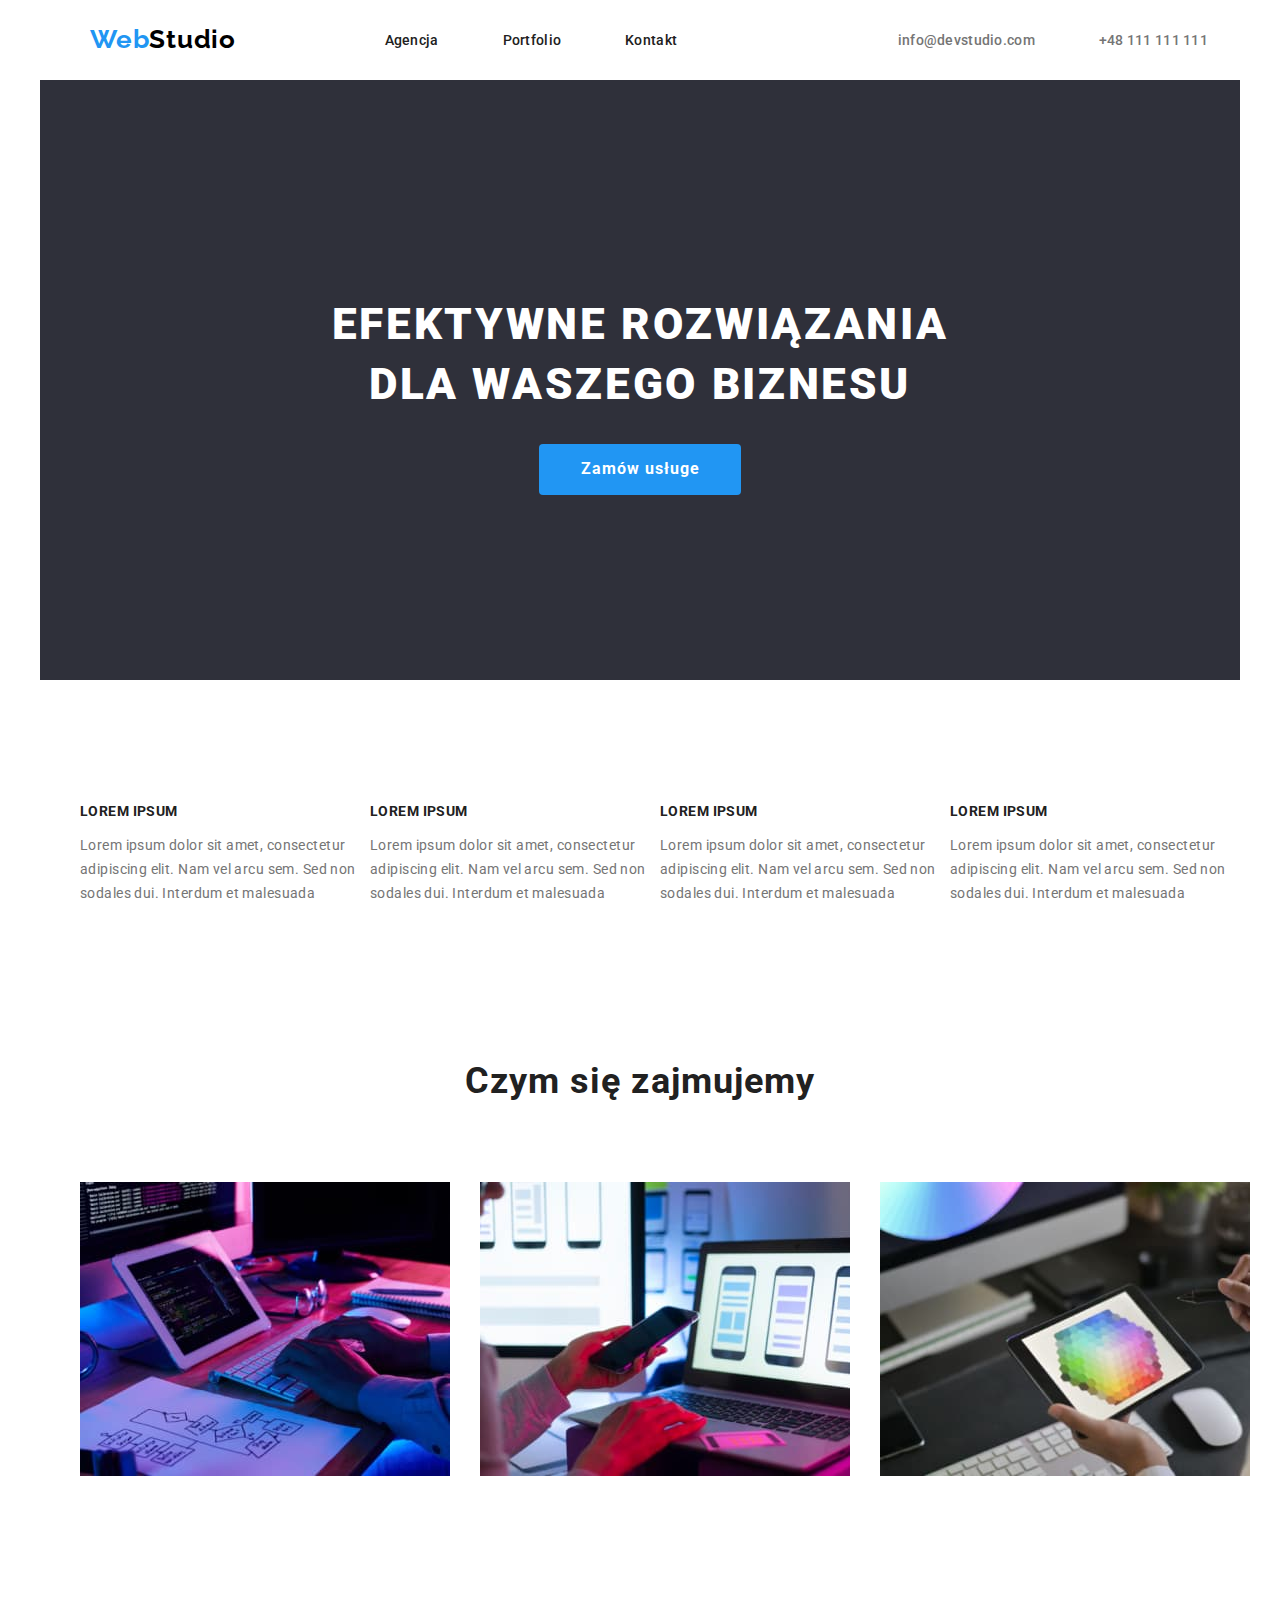
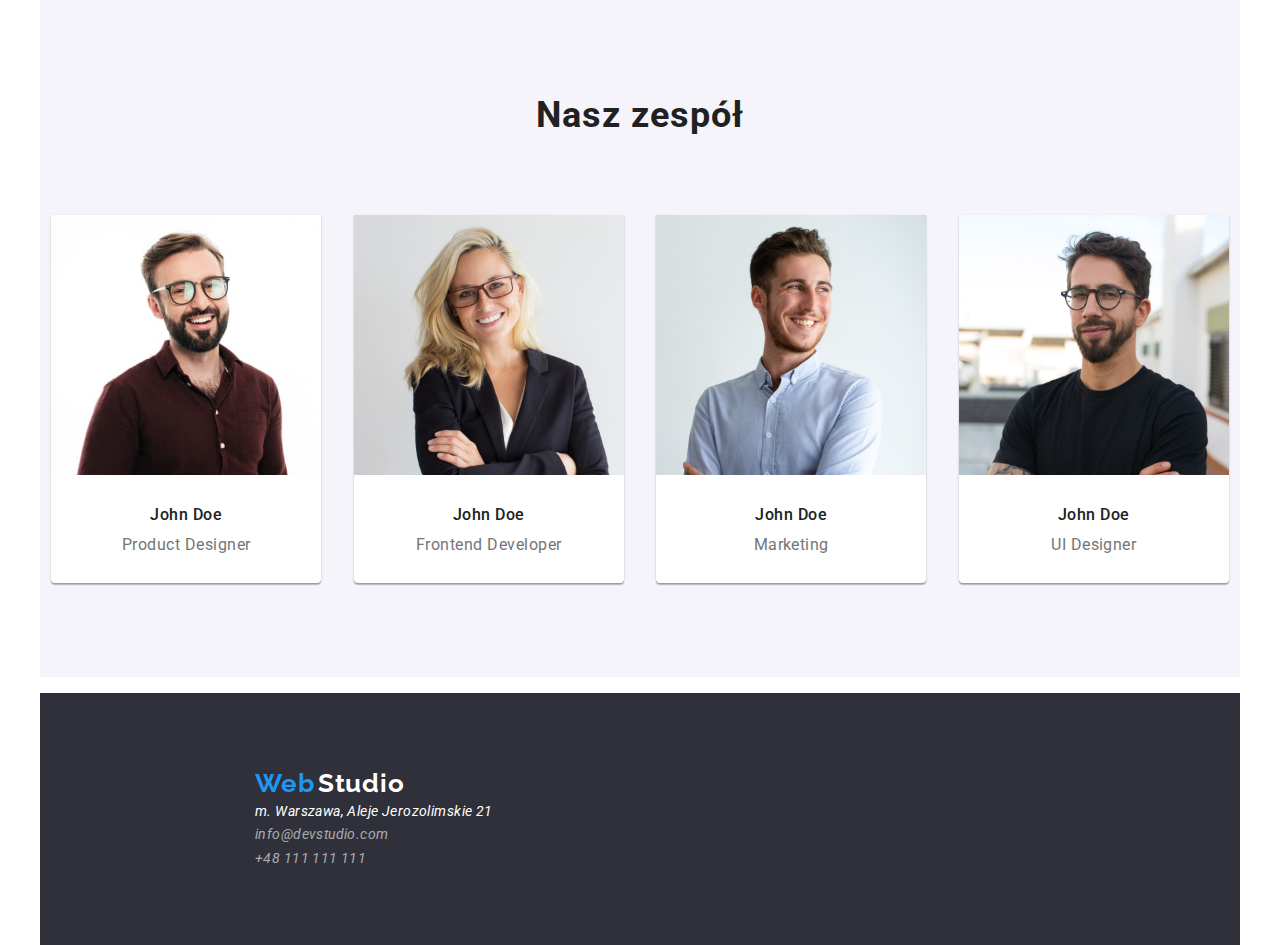
==== index.html @ 2ac33d90 "getting started" ====
<!DOCTYPE html>
<html lang="pl">
  <head>
    <meta charset="UTF-8" />
    <link rel="stylesheet" href="./css/modern-normalize.css" />
    <link rel="stylesheet" href="./css/styles.css" />
    <link rel="preconnect" href="https://fonts.googleapis.com" />
    <link rel="preconnect" href="https://fonts.gstatic.com" crossorigin />
    <link
      href="https://fonts.googleapis.com/css2?family=Raleway:wght@700&family=Roboto:wght@400;500;700;900&display=swap"
      rel="stylesheet"
    />
    <meta http-equiv="X-UA-Compatible" content="IE=edge" />
    <meta name="viewport" content="width=device-width, initial-scale=1.0" />
    <title>WebStudio</title>
  </head>
  <body class="body container">
    <header>
      <div class="menu">
        <a class="logo" href="#"
          ><span class="logo-web">Web</span
          ><span class="logo-studio-top">Studio</span>
        </a>
        <nav>
          <ul class="nav-links">
            <li class="nav-links"><a href="#">Agencja</a></li>
            <li class="nav-links">
              <a href="./portfolio.html" target="_self">Portfolio</a>
            </li>
            <li class="nav-links"><a href="#">Kontakt</a></li>
          </ul>
        </nav>
        <ul class="a-contact">
          <li class="nav-links">
            <a href="mailto:info@devstudio.com">info@devstudio.com</a>
          </li>
          <li class="nav-links">
            <a href="tel:+48111111111">+48 111 111 111</a>
          </li>
        </ul>
      </div>
    </header>
    <main>
      <!-- HERO -->

      <div class="hero">
        <h1>EFEKTYWNE ROZWIĄZANIA DLA WASZEGO BIZNESU</h1>
        <button type="button" class="btn">Zamów usługe</button>
      </div>
      <section class="text">
        <ul class="text-field">
          <li>
            <h3 class="p-title">LOREM IPSUM</h3>
            <p class="p-h3">
              Lorem ipsum dolor sit amet, consectetur adipiscing elit. Nam vel
              arcu sem. Sed non sodales dui. Interdum et malesuada
            </p>
          </li>
          <li>
            <h3 class="p-title">LOREM IPSUM</h3>
            <p class="p-h3">
              Lorem ipsum dolor sit amet, consectetur adipiscing elit. Nam vel
              arcu sem. Sed non sodales dui. Interdum et malesuada
            </p>
          </li>
          <li>
            <h3 class="p-title">LOREM IPSUM</h3>
            <p class="p-h3">
              Lorem ipsum dolor sit amet, consectetur adipiscing elit. Nam vel
              arcu sem. Sed non sodales dui. Interdum et malesuada
            </p>
          </li>
          <li>
            <h3 class="p-title">LOREM IPSUM</h3>
            <p class="p-h3">
              Lorem ipsum dolor sit amet, consectetur adipiscing elit. Nam vel
              arcu sem. Sed non sodales dui. Interdum et malesuada
            </p>
          </li>
        </ul>
      </section>
      <!--czym się zajmujemy-->
      <section class="container">
        <h2>Czym się zajmujemy</h2>

        <ul class="about-work">
          <li class="about-work-images">
            <img
              src="./images/what_we_are_doing/wwad_1.jpg"
              alt="programmer types on a keyboard"
              width="370"
              height="294"
            />
          </li>
          <li class="about-work-images">
            <img
              src="./images/what_we_are_doing/wwad_2.jpg"
              alt="human hold a phone by a laptop"
              width="370"
              height="294"
            />
          </li>
          <li class="about-work-images">
            <img
              src="./images/what_we_are_doing/wwad_3.jpg"
              alt="hand hold a tablet with a color palette"
              width="370"
              height="294"
            />
          </li>
        </ul>
      </section>
      <!--our team-->
      <section class="our-team">
        <h2>Nasz zespół</h2>
        <ul class="team-box">
          <li class="team-item">
            <img
              src="./images/our_team/sq_our_team_1.jpg"
              alt="mężczyzna w bordowej koszuli w okularach"
              width="270"
              height="260"
            />

            <h3 class="team-member">John Doe</h3>
            <p class="team-function">Product Designer</p>
          </li>
          <li class="team-item">
            <img
              src="./images/our_team/sq_our_team_2.jpg"
              alt="fajna blondynka"
              width="270"
              height="260"
            />

            <h3 class="team-member">John Doe</h3>
            <p class="team-function">Frontend Developer</p>
          </li>
          <li class="team-item">
            <img
              src="./images/our_team/sq_our_team_3.jpg"
              alt="facet z głupkowatym uśmieszkiem"
              width="270"
              height="260"
            />

            <h3 class="team-member">John Doe</h3>
            <p class="team-function">Marketing</p>
          </li>
          <li class="team-item">
            <img
              src="./images/our_team/sq_our_team_4.jpg"
              alt="ziomo w czarnym tshircie"
              width="270"
              height="260"
            />
            <h3 class="team-member">John Doe</h3>
            <p class="team-function">UI Designer</p>
          </li>
        </ul>
      </section>
    </main>
    <footer class="footer-box">
      <a href="#"
        ><span class="logo-web">Web</span>
        <span class="logo-studio-bottom">Studio</span>
      </a>

      <address class="footer-inner-box">
        <a href="https://goo.gl/maps/4q8eay3T68nKkzJA6" target="_blank"
          >m. Warszawa, Aleje Jerozolimskie 21</a
        >
        <a class="footer-contact" href="mailto:info@devstudio.com"
          >info@devstudio.com</a
        >
        <a class="footer-contact" href="tel:+48111111111">+48 111 111 111</a>
      </address>
    </footer>
  </body>
</html>
---- css/styles.css ----
:root {
  --background-page-color: #ffffff;
  --brand-color-contrast-color: #2196f3;
  --brand-color-background: #2f303a;
  --brand-color-dark: #000000;
  --brand-color-dirty: #e5e5e5;
  --brand-color-bright: #ffffff;
  --brand-color-contact: #757575;
  --brand-color-text: #212121;
  --brand-color-our-team: #f5f4fa;
  --brand-color-description: #757575;
}
body {
  font-family: "roboto", sans-serif;
  color: var(--brand-color-text);
  background-color: var(--background-page-color);
  letter-spacing: 0.03em;
}
.hero {
  display: flex;
  height: 600px;
  flex-direction: column;
  align-items: center;
  justify-content: center;
  color: var(--brand-color-bright);
  background-color: var(--brand-color-background);
  text-align: center;
  letter-spacing: 0.06em;
}
h1 {
  display: flex;
  height: 120px;
  width: 696px;
  font-weight: 900;
  font-size: 44px;
  line-height: 1.36;
  color: var(--brand-color-bright);
  background-color: var(--brand-color-background);
  text-align: center;
  letter-spacing: 0.06em;
}
header {
  background-color: var(--brand-color-bright);
  font-weight: 500;
  color: var(--brand-color-text);
  font-size: 14px;
  line-height: 1.17;
  align-items: center;
  letter-spacing: 0.02em;
}
.about-us {
  background-color: var(--background-page-color);
}
.our-team {
  background-color: var(--brand-color-our-team);
}
.btn {
  font-family: "Roboto";
  font-style: normal;
  font-weight: 700;
  font-size: 16px;
  line-height: 1.88;
  display: block;
  align-items: center;
  letter-spacing: 0.06em;
  background-color: var(--brand-color-contrast-color);
  color: var(--brand-color-bright);
  cursor: pointer;
  padding-top: 10px;
  padding-bottom: 10px;
  padding-left: 42px;
  padding-right: 41px;
  border: none;
  border-radius: 4px;
  flex-wrap: nowrap;
}
.btn-portfolio {
  background: var(--brand-color-our-team);
  border-radius: 4px;
  font-weight: 500;
  font-size: 16px;
  line-height: 1.62;
  text-align: center;
  letter-spacing: 0.03em;
  color: var(--brand-color-text);
  cursor: pointer;
  padding-top: 6px;
  padding-bottom: 6px;
  padding-left: 22px;
  padding-right: 22px;
  border: none;
}
.btn-portfolio:hover,
.btn-portfolio:focus {
  background: var(--brand-color-contrast-color);
  color: var(--brand-color-bright);
  box-shadow: 0px 3px 1px rgba(0, 0, 0, 0.1), 0px 1px 2px rgba(0, 0, 0, 0.08),
    0px 2px 2px rgba(0, 0, 0, 0.12);
  border-radius: 4px;
}
a {
  color: inherit;
  text-decoration: none;
}
.a-contact {
  color: VAR(--brand-color-contact);
  text-decoration: none;
  font-weight: 500;
}
a:hover {
  color: var(--brand-color-contrast-color);
  text-decoration: none;
}
a:focus {
  color: var(--brand-color-contrast-color);
  text-decoration: none;
}
.logo-web {
  color: var(--brand-color-contrast-color);
  text-decoration: none;
  font-family: "raleway";
  font-weight: 700;
  font-size: 26px;
  line-height: 1.17;
  letter-spacing: 0.03em;
}
.logo-studio-top {
  color: var(--brand-color-dark);
  text-decoration: none;
  font-family: "raleway";
  font-weight: 700;
  font-size: 26px;
  line-height: 1.17;
  letter-spacing: 0.03em;
}
.logo-studio-bottom {
  color: var(--brand-color-bright);
  text-decoration: none;
  font-family: "raleway";
  font-weight: 700;
  font-size: 26px;
  line-height: 1.17;
  letter-spacing: 0.03em;
}
h3 {
  font-style: normal;
  font-weight: 700;
  font-size: 14px;
  line-height: 1.14;
  letter-spacing: 0.03em;
  color: var(--brand-color-text);
}
.p-title {
  text-transform: uppercase;
}
.p-h3 {
  font-style: normal;
  font-weight: 400;
  font-size: 14px;
  line-height: 1.71;
  letter-spacing: 0.03em;
  color: var(--brand-color-description);
}
h2 {
  font-style: normal;
  font-weight: 700;
  font-size: 36px;
  line-height: 1.17;
  text-align: center;
  letter-spacing: 0.03em;
  color: var(--brand-color-text);
  padding-top: 94px;
}
.team-member {
  font-style: normal;
  font-weight: 500;
  font-size: 16px;
  line-height: 1.19;
  color: var(--brand-color-text);
  letter-spacing: 0.03em;
  margin: 0;
  padding-top: 30px;
}
.team-function {
  font-style: normal;
  font-weight: 400;
  font-size: 16px;
  line-height: 1.19;
  color: var(--brand-color-description);
  letter-spacing: 0.03em;
  margin: 0;
  padding-top: 10px;
}
footer {
  background-color: var(--brand-color-background);
  font-weight: 400;
  font-size: 14px;
  line-height: 1.71;
  letter-spacing: 0.03em;
  color: var(--brand-color-bright);
  display: flex;
  margin: 0 auto;
  box-sizing: border-box;
  height: 252px;
  flex-direction: column;
}
.footer-contact {
  font-weight: 400;
  font-size: 14px;
  line-height: 1.71;
  letter-spacing: 0.03em;
  color: rgba(255, 255, 255, 0.6);
}
.project-name {
  font-weight: 700;
  font-size: 18px;
  line-height: 2;
  letter-spacing: 0.06em;
  color: var(--brand-color-text);
}
.project-description {
  font-weight: 400;
  font-size: 16px;
  line-height: 1.88;
  letter-spacing: 0.03em;
  color: var(--brand-color-description);
}
ul {
  list-style: none;
  display: inherit;
}
.container {
  box-sizing: border-box;
  width: 1200px;
  margin: 0 auto;
}
.menu {
  display: flex;
  height: 80px;
  align-items: center;
  justify-content: space-between;
}
.logo {
  display: flex;
  padding: 24px 0px 25px 50px;
}
.header-bar {
  align-items: center;
  justify-content: space-evenly;
}
.nav-links {
  display: flex;
  padding: 32px 32px;
}

.text {
  display: flex;
  flex-wrap: nowrap;
  gap: 30px;
  flex-direction: row;
  justify-content: space-around;
  align-items: center;
  padding-top: 94px;
}
.text-field {
  display: flex;
  flex-direction: row;
  justify-content: space-around;
  align-items: center;
}
.about-work {
  display: flex;
  flex-direction: row;
  flex-wrap: nowrap;
  gap: 30px;
  justify-content: flex-start;
  align-items: center;
  padding-top: 50px;
}

.about-work-images {
  display: flex;
  flex-direction: row;
  flex-wrap: nowrap;
  justify-content: flex-start;
  align-items: center;
  padding-bottom: 94px;
}
.team-box {
  display: flex;
  flex-direction: row;
  gap: 10px;
  justify-content: space-around;
  align-content: center;
  padding: 50px 0px 94px 0;
}
.team-item {
  height: 368px;
  width: 270px;
  display: flex;
  flex-direction: column;
  flex-wrap: nowrap;
  justify-content: flex-start;
  align-items: center;

  background-color: var(--background-page-color);
  box-shadow: 0px 1px 3px rgba(0, 0, 0, 0.12), 0px 1px 1px rgba(0, 0, 0, 0.14),
    0px 2px 1px rgba(0, 0, 0, 0.2);
  border-radius: 0px 0px 4px 4px;
}
.footer-box {
  display: flex;
  flex-direction: column;
  justify-content: center;
  padding-left: 215px;
}
.footer-inner-box {
  display: flex;
  flex-direction: column;
  justify-content: flex-start;
  align-items: flex-start;
}
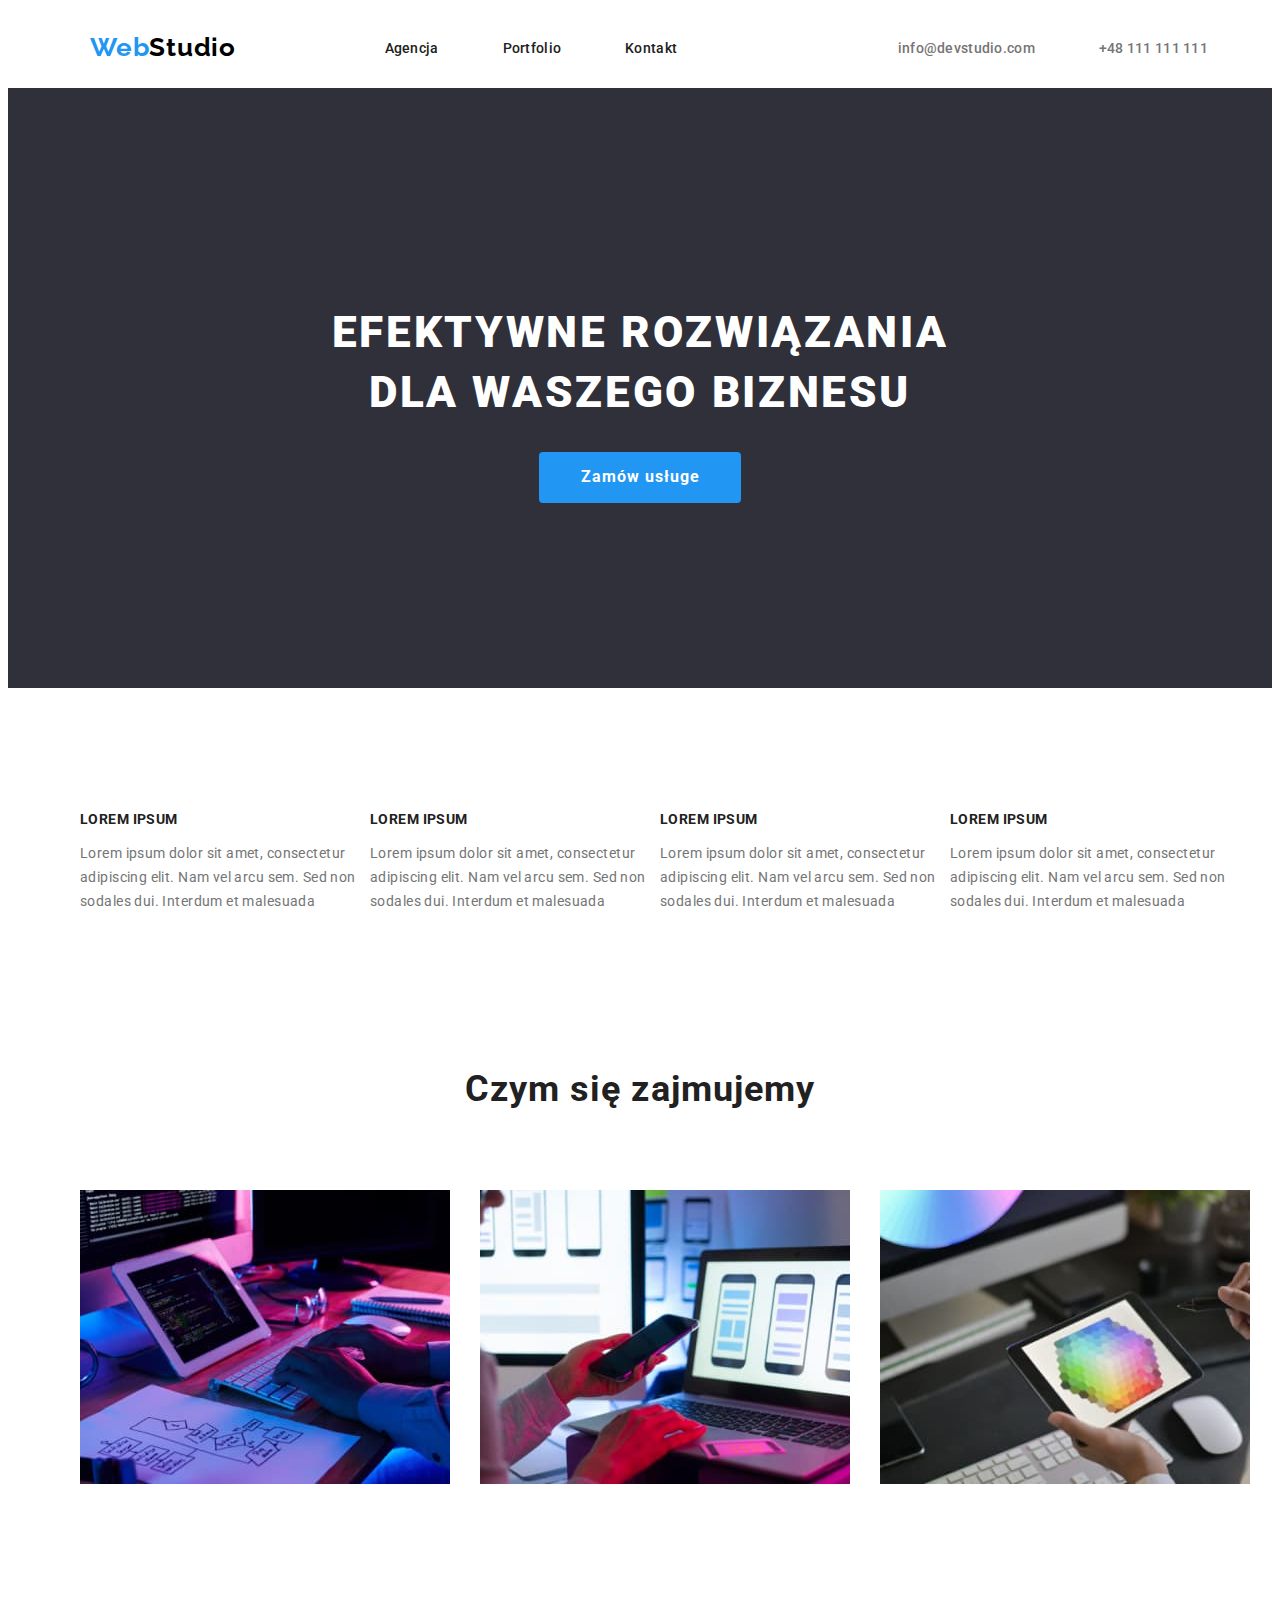
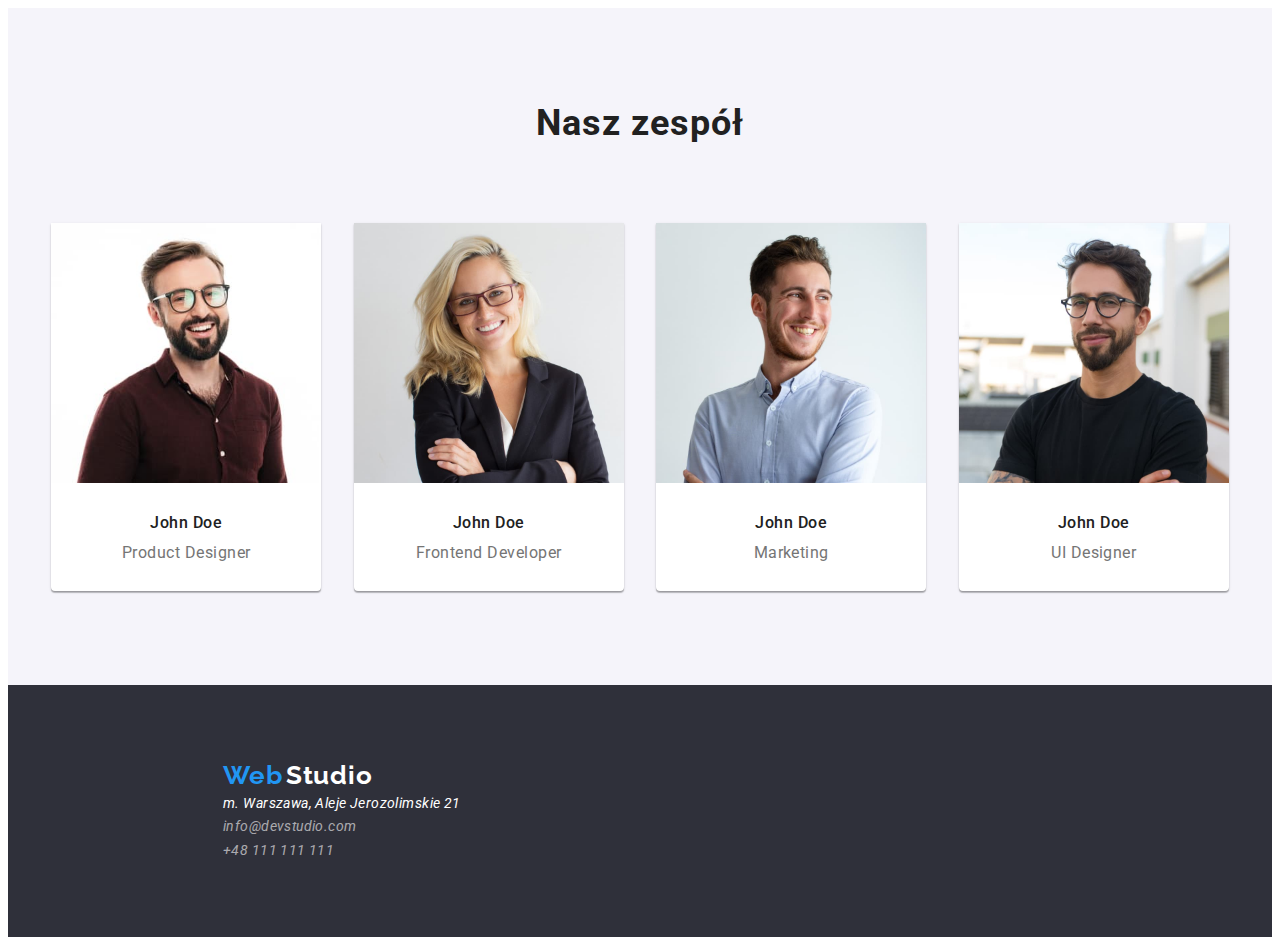
==== commit d863b992: "complete hw3" ====
--- a/index.html
+++ b/index.html
@@ -14,8 +14,8 @@
     <meta name="viewport" content="width=device-width, initial-scale=1.0" />
     <title>WebStudio</title>
   </head>
-  <body class="body container">
-    <header>
+  <body class="body">
+    <header class="container">
       <div class="menu">
         <a class="logo" href="#"
           ><span class="logo-web">Web</span
@@ -47,7 +47,7 @@
         <h1>EFEKTYWNE ROZWIĄZANIA DLA WASZEGO BIZNESU</h1>
         <button type="button" class="btn">Zamów usługe</button>
       </div>
-      <section class="text">
+      <section class="text container">
         <ul class="text-field">
           <li>
             <h3 class="p-title">LOREM IPSUM</h3>
@@ -113,7 +113,7 @@
       <!--our team-->
       <section class="our-team">
         <h2>Nasz zespół</h2>
-        <ul class="team-box">
+        <ul class="team-box container">
           <li class="team-item">
             <img
               src="./images/our_team/sq_our_team_1.jpg"
@@ -161,20 +161,22 @@
       </section>
     </main>
     <footer class="footer-box">
-      <a href="#"
-        ><span class="logo-web">Web</span>
-        <span class="logo-studio-bottom">Studio</span>
-      </a>
+      <div class="container">
+        <a href="#"
+          ><span class="logo-web">Web</span>
+          <span class="logo-studio-bottom">Studio</span>
+        </a>
 
-      <address class="footer-inner-box">
-        <a href="https://goo.gl/maps/4q8eay3T68nKkzJA6" target="_blank"
-          >m. Warszawa, Aleje Jerozolimskie 21</a
-        >
-        <a class="footer-contact" href="mailto:info@devstudio.com"
-          >info@devstudio.com</a
-        >
-        <a class="footer-contact" href="tel:+48111111111">+48 111 111 111</a>
-      </address>
+        <address class="footer-inner-box">
+          <a href="https://goo.gl/maps/4q8eay3T68nKkzJA6" target="_blank"
+            >m. Warszawa, Aleje Jerozolimskie 21</a
+          >
+          <a class="footer-contact" href="mailto:info@devstudio.com"
+            >info@devstudio.com</a
+          >
+          <a class="footer-contact" href="tel:+48111111111">+48 111 111 111</a>
+        </address>
+      </div>
     </footer>
   </body>
 </html>
--- a/css/styles.css
+++ b/css/styles.css
@@ -9,6 +9,7 @@
   --brand-color-text: #212121;
   --brand-color-our-team: #f5f4fa;
   --brand-color-description: #757575;
+  --border-color: #ececec;
 }
 body {
   font-family: "roboto", sans-serif;
@@ -217,6 +218,10 @@
   line-height: 2;
   letter-spacing: 0.06em;
   color: var(--brand-color-text);
+  display: flex;
+  box-sizing: border-box;
+  height: 36px;
+  margin: 20px 24px 0px 24px;
 }
 .project-description {
   font-weight: 400;
@@ -224,6 +229,10 @@
   line-height: 1.88;
   letter-spacing: 0.03em;
   color: var(--brand-color-description);
+  margin: 4px 24px;
+  display: flex;
+  box-sizing: border-box;
+  height: 30px;
 }
 ul {
   list-style: none;
@@ -320,3 +329,45 @@
   justify-content: flex-start;
   align-items: flex-start;
 }
+.portfolio-buttons {
+  display: flex;
+  flex-direction: row;
+  justify-content: center;
+  align-items: center;
+  padding: 94px 8px 50px;
+  margin: 0;
+}
+.btn-spacing {
+  padding: 0px 4px 0px;
+}
+.portfolio-main {
+  border-top-width: 1px;
+  border-top-style: solid;
+  border-top-color: var(--border-color);
+}
+.portfolio-box {
+  display: flex;
+  flex-direction: row;
+  justify-content: center;
+  align-items: flex-start;
+  flex-wrap: wrap;
+  gap: 30px;
+  padding: 0;
+}
+.portfolio-item {
+  display: flex;
+  flex-direction: column;
+  box-sizing: border-box;
+  height: 404px;
+  width: 370px;
+  padding: 0px;
+  justify-content: flex-start;
+  align-items: flex-start;
+  border: 1px solid #eeeeee;
+}
+.project-item {
+  display: flex;
+  justify-content: flex-start;
+  align-items: flex-start;
+  margin: 0px;
+}
